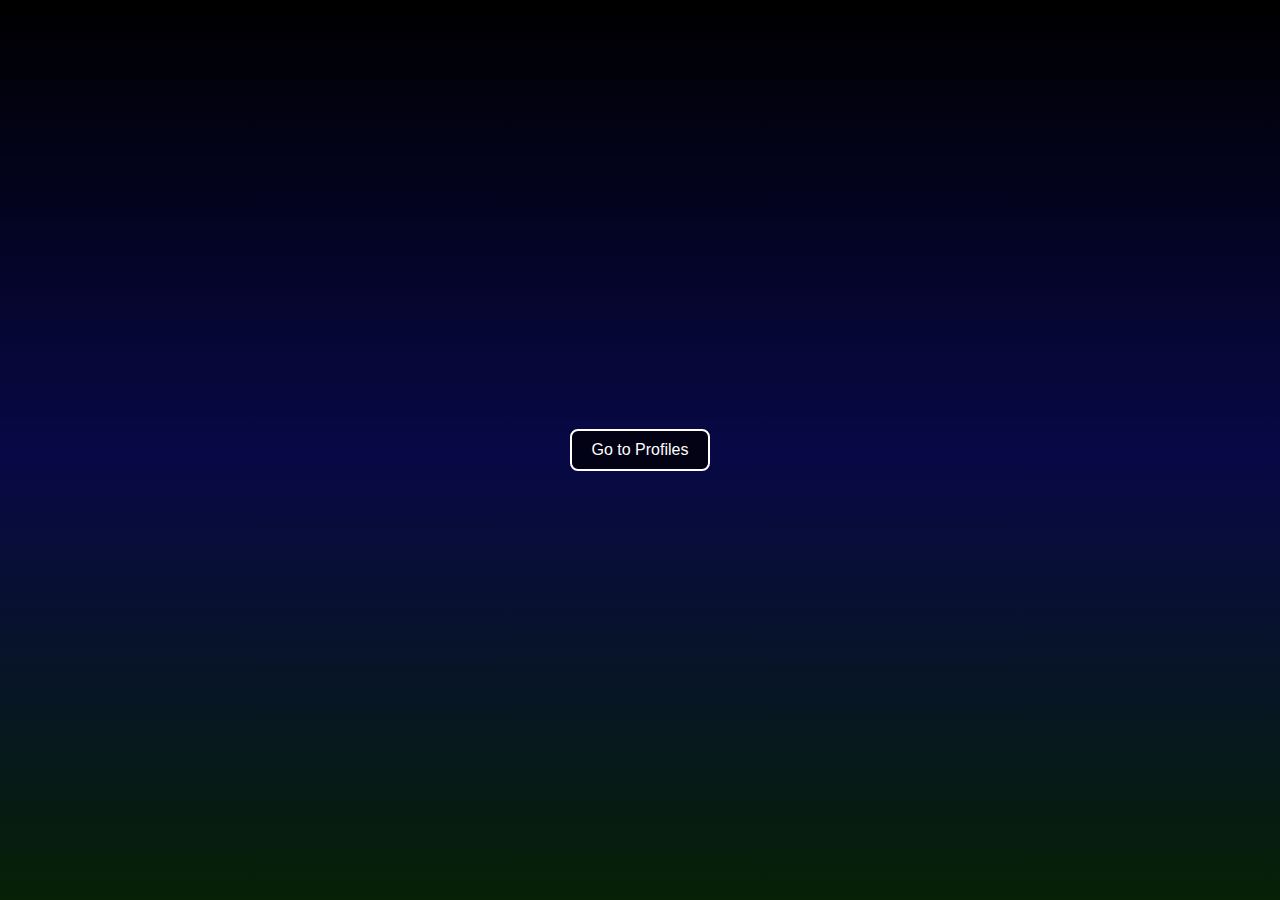
==== index.html @ ec569bcf "Changing main.html to index.html" ====
<!DOCTYPE html>
<html lang="en">
<head>
    <meta charset="UTF-8">
    <meta name="viewport" content="width=device-width, initial-scale=1.0">
    <title>Gradient Background Page</title>
    <link rel="stylesheet" href="style-main.css">
    <link rel="icon" type="image/x-icon" href="./Media/favico.ico">
</head>

<body>
    <button onclick="location.href='profiles.html'">Go to Profiles</button>
</body>
</html>
---- style-main.css ----
/* Body styles */
body {
    margin: 0;
    padding: 0;
    height: 100vh;
    display: flex;
    justify-content: center;
    align-items: center;
    background: linear-gradient(to bottom, black, rgb(8, 8, 70), rgb(6, 33, 6));
    font-family: Arial, sans-serif;
}

/* Button styles */
button {
    padding: 10px 20px;
    font-size: 16px;
    color: white;
    background-color: rgba(0, 0, 0, 0.7);
    border: 2px solid white;
    border-radius: 8px;
    cursor: pointer;
    transition: background-color 0.3s ease;
}

button:hover {
    background-color: rgba(255, 255, 255, 0.3);
}
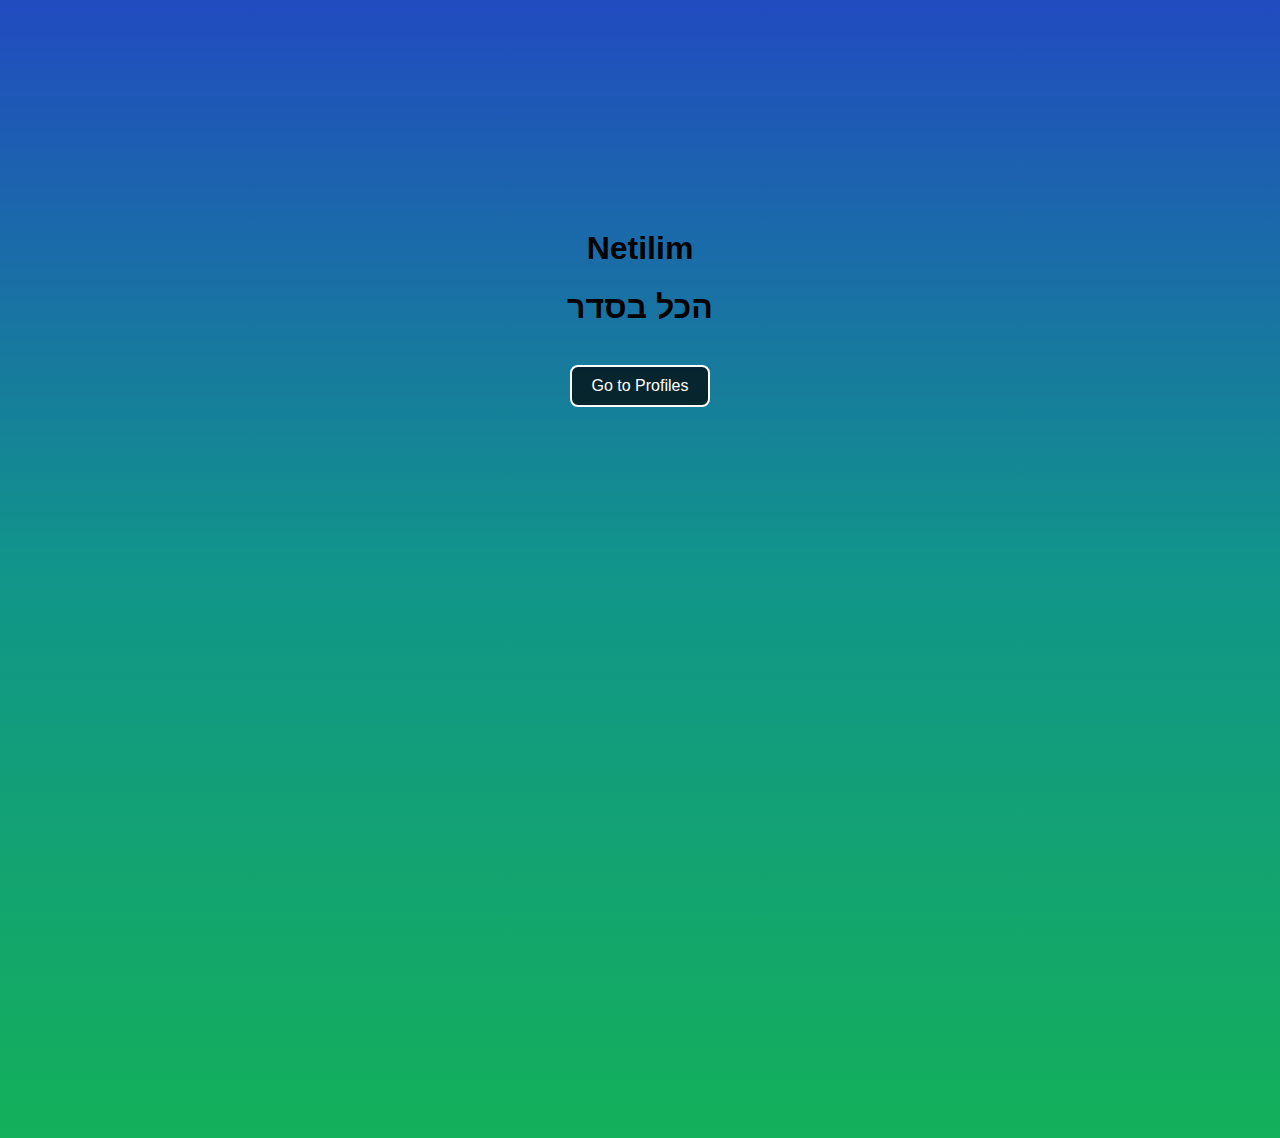
==== commit b0cf7e95: "Adjust to main page by style" ====
--- a/index.html
+++ b/index.html
@@ -4,11 +4,14 @@
     <meta charset="UTF-8">
     <meta name="viewport" content="width=device-width, initial-scale=1.0">
     <title>Gradient Background Page</title>
-    <link rel="stylesheet" href="style-main.css">
+    <link rel="stylesheet" href="style-index.css">
     <link rel="icon" type="image/x-icon" href="./Media/favico.ico">
 </head>
 
 <body>
+    <h1>Netilim</h1>
+    <h1>הכל בסדר</h1>
+    <br>
     <button onclick="location.href='profiles.html'">Go to Profiles</button>
 </body>
 </html>
--- a/style-index.css
+++ b/style-index.css
@@ -0,0 +1,24 @@
+/* Body styles */
+body {
+    margin-top: 18%;
+    text-align: center;
+    height: 100vh;
+    background: linear-gradient(to bottom, rgb(33, 75, 192), rgb(17, 149, 138), rgb(20, 176, 90));
+    font-family: Arial, sans-serif;
+}
+
+/* Button styles */
+button {
+    padding: 10px 20px;
+    font-size: 16px;
+    color: white;
+    background-color: rgba(0, 0, 0, 0.7);
+    border: 2px solid white;
+    border-radius: 8px;
+    cursor: pointer;
+    transition: background-color 0.3s ease;
+}
+
+button:hover {
+    background-color: rgba(255, 255, 255, 0.3);
+}